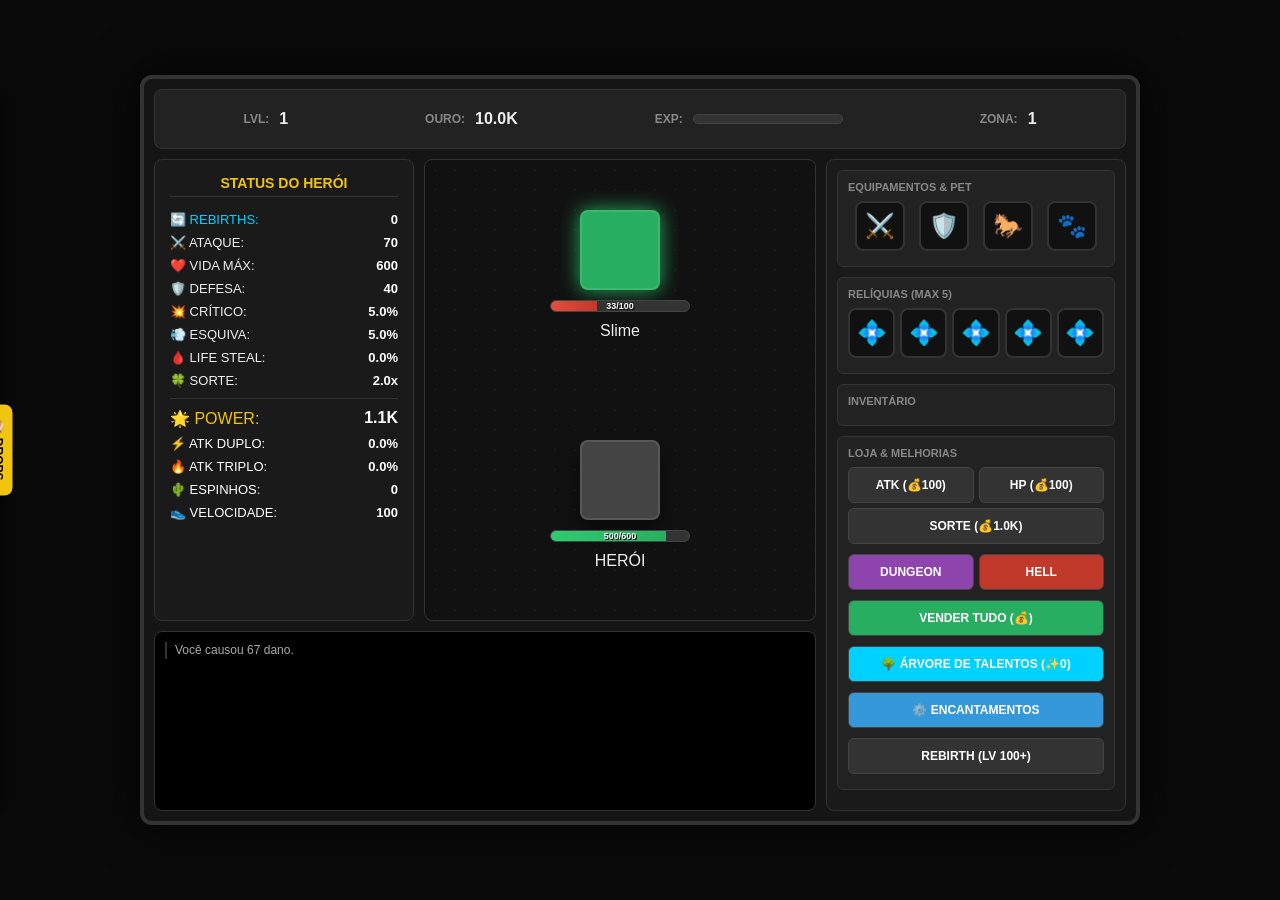
==== index.html @ 81c1ca40 "📁 Mover arquivos para raiz" ====
<!DOCTYPE html>
<html lang="pt-br">
<head>
    <meta charset="UTF-8">
    <meta name="viewport" content="width=device-width, initial-scale=1.0">
    <title>Bit Heroes Clone - HARDCORE & TALENTS</title>
    <link rel="stylesheet" href="style.css">
</head>
<body>
    <!-- SIDEBAR DE DROPS -->
    <div id="drop-sidebar" class="sidebar closed">
        <button id="toggle-sidebar" onclick="toggleSidebar()">📦 DROPS</button>
        <div id="sidebar-content">
            <h4 style="color:#f1c40f; margin-bottom:10px; text-align:center; border-bottom:1px solid #444; padding-bottom:5px;">CHANCES DE DROP</h4>
            <div id="drop-list" style="font-size: 11px; overflow-y: auto; max-height: 80vh;">Buscando inimigo...</div>
        </div>
    </div>

    <div id="game-container">
        <!-- BARRA SUPERIOR -->
        <div id="top-bar">
            <div class="stat-group">
                <span class="label">LVL:</span>
                <span id="player-level">1</span>
            </div>
            <div class="stat-group">
                <span class="label">OURO:</span>
                <span id="player-gold">0</span>
            </div>
            <div class="stat-group">
                <span class="label">EXP:</span>
                <div class="exp-bar-container">
                    <div id="player-exp-bar" class="exp-bar"></div>
                </div>
            </div>
            <div class="stat-group">
                <span class="label">ZONA:</span>
                <span id="zone-display">1</span>
            </div>
        </div>

        <!-- PAINEL ESQUERDO: STATUS TOTAIS -->
        <div id="left-panel">
            <h3>STATUS DO HERÓI</h3>
            <div id="stats-list">
                <div class="stat-row"><span>⚔️ ATAQUE:</span> <span id="stat-atk" class="val">0</span></div>
                <div class="stat-row"><span>❤️ VIDA MÁX:</span> <span id="stat-hp" class="val">0</span></div>
                <div class="stat-row"><span>🛡️ DEFESA:</span> <span id="stat-def" class="val">0</span></div>
                <div class="stat-row"><span>💥 CRÍTICO:</span> <span id="stat-crit" class="val">0%</span></div>
                <div class="stat-row"><span>💨 ESQUIVA:</span> <span id="stat-evade" class="val">0%</span></div>
                <div class="stat-row"><span>🩸 LIFE STEAL:</span> <span id="stat-lifesteal" class="val">0%</span></div>
                <div class="stat-row"><span>🍀 SORTE:</span> <span id="stat-luck" class="val">2.0x</span></div>
                <hr style="border:0; border-top:1px solid #333; margin:10px 0;">
                <div class="stat-row" style="color:#f1c40f; font-size:16px;"><span>🌟 POWER:</span> <span id="stat-pr" class="val">0</span></div>
            </div>
        </div>

        <!-- CENA DE BATALHA -->
        <div id="battle-scene">
            <div id="enemy-area" class="entity-area">
                <div id="enemy-sprite" class="sprite"></div>
                <div class="hp-bar-container">
                    <div id="enemy-hp-bar-inner" class="hp-bar"></div>
                    <span id="enemy-hp-text">0/0</span>
                </div>
                <span id="enemy-name">...</span>
            </div>

            <div id="player-area" class="entity-area">
                <div id="player-sprite" class="sprite"></div>
                <div class="hp-bar-container">
                    <div id="player-hp-bar-inner" class="hp-bar"></div>
                    <span id="player-hp-text">0/0</span>
                </div>
                <span id="player-name">HERÓI</span>
            </div>
        </div>

        <!-- PAINEL DIREITO: EQUIPAMENTOS E INVENTÁRIO -->
        <div id="right-panel">
            <div class="panel-section">
                <h3>EQUIPAMENTOS & PET</h3>
                <div class="equip-slots">
                    <div class="slot" id="slot-weapon" title="Arma">⚔️</div>
                    <div class="slot" id="slot-armor" title="Armadura">🛡️</div>
                    <div class="slot" id="slot-mount" title="Montaria">🐎</div>
                    <div class="slot" id="slot-pet" title="Pet">🐾</div>
                </div>
            </div>
            
            <div class="panel-section">
                <h3>RELÍQUIAS (MAX 5)</h3>
                <div id="relic-slots" class="equip-slots" style="justify-content: center; gap: 5px;">
                </div>
            </div>

            <div id="inventory-section" class="panel-section">
                <h3>INVENTÁRIO</h3>
                <div id="inventory-grid" class="grid"></div>
            </div>
            
            <div id="shop-section" class="panel-section">
                <h3>LOJA & MELHORIAS</h3>
                <div id="shop-container"></div>
            </div>
        </div>

        <!-- LOG DE BATALHA -->
        <div id="battle-log"></div>

        <!-- TOOLTIP -->
        <div id="tooltip" class="tooltip" style="display: none;"></div>
    </div>
    <script src="game.js"></script>
</body>
</html>
---- style.css ----
* { box-sizing: border-box; margin: 0; padding: 0; font-family: 'Segoe UI', Tahoma, Geneva, Verdana, sans-serif; }
body { background: #0a0a0a; color: #eee; display: flex; justify-content: center; align-items: center; min-height: 100vh; overflow: hidden; }

#game-container {
    width: 1000px; height: 750px; background: #151515; border: 4px solid #333; border-radius: 12px;
    display: grid; grid-template-areas: "top top top" "left battle right" "log log right";
    grid-template-columns: 260px 1fr 300px; grid-template-rows: 60px 1fr 180px; gap: 10px; padding: 10px; position: relative;
    box-shadow: 0 0 50px rgba(0,0,0,0.8);
}

/* BARRA SUPERIOR */
#top-bar { grid-area: top; background: #222; border-radius: 8px; display: flex; align-items: center; justify-content: space-around; padding: 0 20px; border: 1px solid #333; }
.stat-group { display: flex; align-items: center; gap: 10px; font-weight: bold; }
.label { color: #888; font-size: 12px; text-transform: uppercase; }
.exp-bar-container { width: 150px; height: 10px; background: #333; border-radius: 5px; overflow: hidden; border: 1px solid #444; }
.exp-bar { height: 100%; background: linear-gradient(90deg, #3498db, #2980b9); transition: width 0.3s; box-shadow: 0 0 10px rgba(52,152,219,0.5); }

/* PAINEL ESQUERDO */
#left-panel { grid-area: left; background: #1a1a1a; border-radius: 8px; padding: 15px; border: 1px solid #333; overflow-y: auto; }
#left-panel h3 { font-size: 14px; color: #f1c40f; text-align: center; margin-bottom: 15px; border-bottom: 1px solid #333; padding-bottom: 5px; }
.stat-row { display: flex; justify-content: space-between; margin-bottom: 8px; font-size: 13px; font-family: 'Courier New', Courier, monospace; }
.stat-row .val { font-weight: bold; color: #fff; }

/* CENA DE BATALHA */
#battle-scene { grid-area: battle; background: #111; border-radius: 8px; position: relative; display: flex; flex-direction: column; justify-content: space-around; align-items: center; border: 1px solid #333; overflow: hidden; background-image: radial-gradient(circle, #1a1a1a 1px, transparent 1px); background-size: 20px 20px; }
.entity-area { display: flex; flex-direction: column; align-items: center; gap: 10px; position: relative; transition: all 0.3s; }
.sprite { width: 80px; height: 80px; background: #444; border-radius: 8px; position: relative; box-shadow: 0 10px 20px rgba(0,0,0,0.5); transition: transform 0.2s, box-shadow 0.3s; border: 2px solid rgba(255,255,255,0.1); }
.mount-sprite { position: absolute; bottom: -10px; width: 100px; height: 40px; background: rgba(255,255,255,0.1); border-radius: 50%; filter: blur(5px); z-index: -1; }

/* ANIMAÇÕES DE BATALHA */
.attack-player { transform: translateY(-40px) scale(1.1); }
.attack-enemy { transform: translateY(40px) scale(1.1); }
.damage-flash { animation: flash 0.15s; }
@keyframes flash { 0% { filter: brightness(5); transform: translateX(-5px); } 50% { transform: translateX(5px); } 100% { filter: brightness(1); transform: translateX(0); } }

.hp-bar-container { width: 140px; height: 12px; background: #333; border-radius: 6px; border: 1px solid #444; position: relative; overflow: hidden; }
.hp-bar { height: 100%; background: linear-gradient(90deg, #e74c3c, #c0392b); transition: width 0.3s; }
#player-hp-bar-inner { background: linear-gradient(90deg, #2ecc71, #27ae60); }
.hp-bar-container span { position: absolute; width: 100%; text-align: center; font-size: 9px; font-weight: bold; top: 0; line-height: 10px; color: #fff; text-shadow: 1px 1px #000; }

/* PAINEL DIREITO */
#right-panel { grid-area: right; background: #1a1a1a; border-radius: 8px; padding: 10px; border: 1px solid #333; display: flex; flex-direction: column; gap: 10px; overflow-y: auto; }
.panel-section { background: #222; padding: 10px; border-radius: 6px; border: 1px solid #333; }
.panel-section h3 { font-size: 11px; color: #888; text-transform: uppercase; margin-bottom: 8px; }
.equip-slots { display: flex; justify-content: space-around; margin-bottom: 5px; }
.slot { width: 50px; height: 50px; background: #111; border: 2px solid #333; border-radius: 8px; display: flex; align-items: center; justify-content: center; font-size: 24px; cursor: pointer; transition: all 0.2s; position: relative; }
.slot:hover { border-color: #555; transform: scale(1.05); }

.grid { display: grid; grid-template-columns: repeat(4, 1fr); gap: 5px; max-height: 200px; overflow-y: auto; padding-right: 5px; }
.item-slot { width: 100%; aspect-ratio: 1; background: #111; border: 1px solid #333; border-radius: 4px; display: flex; align-items: center; justify-content: center; font-size: 20px; cursor: pointer; transition: all 0.2s; }
.item-slot:hover { transform: scale(1.1); z-index: 10; border-color: #666; }

/* LOG DE BATALHA */
#battle-log { grid-area: log; background: #000; border-radius: 8px; padding: 10px; border: 1px solid #333; font-family: 'Courier New', Courier, monospace; font-size: 12px; overflow-y: auto; color: #aaa; line-height: 1.4; }
#battle-log p { margin-bottom: 4px; border-left: 2px solid #333; padding-left: 8px; }

/* RARIDADES */
.common { border-color: #7f8c8d; box-shadow: inset 0 0 10px rgba(127,140,141,0.2); }
.uncommon { border-color: #2ecc71; box-shadow: inset 0 0 10px rgba(46,204,113,0.2); }
.rare { border-color: #3498db; box-shadow: inset 0 0 10px rgba(52,152,219,0.2); }
.epic { border-color: #9b59b6; box-shadow: inset 0 0 15px rgba(155,89,182,0.3); }
.legendary { border-color: #f1c40f; box-shadow: 0 0 10px rgba(241,196,15,0.4); animation: pulse-gold 2s infinite; }
.mythic { border-color: #e67e22; box-shadow: 0 0 15px rgba(230,126,34,0.5); }
.eternal { border-color: #fff; animation: rainbow-border 3s linear infinite; box-shadow: 0 0 20px rgba(255,255,255,0.5); }

@keyframes pulse-gold { 0% { box-shadow: 0 0 5px #f1c40f; } 50% { box-shadow: 0 0 20px #f1c40f; } 100% { box-shadow: 0 0 5px #f1c40f; } }
@keyframes rainbow-border {
    0% { border-color: #ff0000; box-shadow: 0 0 15px #ff0000; }
    20% { border-color: #ffcc00; box-shadow: 0 0 15px #ffcc00; }
    40% { border-color: #00ff00; box-shadow: 0 0 15px #00ff00; }
    60% { border-color: #00ffff; box-shadow: 0 0 15px #00ffff; }
    80% { border-color: #0000ff; box-shadow: 0 0 15px #0000ff; }
    100% { border-color: #ff00ff; box-shadow: 0 0 15px #ff00ff; }
}

/* TOOLTIP */
.tooltip { position: fixed; background: rgba(0,0,0,0.95); border: 2px solid #444; padding: 15px; border-radius: 10px; z-index: 3000; pointer-events: none; width: 220px; box-shadow: 0 10px 30px rgba(0,0,0,0.8); }
.tooltip-header { font-weight: bold; font-size: 16px; margin-bottom: 10px; text-align: center; border-bottom: 1px solid #333; padding-bottom: 5px; }
.tooltip-stat { display: flex; justify-content: space-between; font-size: 12px; margin-bottom: 4px; }
.stat-up { color: #2ecc71; font-weight: bold; }
.stat-down { color: #e74c3c; font-weight: bold; }

/* SIDEBAR */
.sidebar { position: fixed; top: 50%; left: 0; transform: translateY(-50%); width: 250px; height: 80vh; background: rgba(15, 15, 15, 0.98); border: 2px solid #f1c40f; border-left: none; border-radius: 0 12px 12px 0; z-index: 2000; transition: left 0.4s cubic-bezier(0.175, 0.885, 0.32, 1.275); padding: 20px; box-shadow: 5px 0 15px rgba(0,0,0,0.5); }
.sidebar.closed { left: -250px; }
#toggle-sidebar { position: absolute; right: -45px; top: 50%; transform: translateY(-50%) rotate(90deg); background: #f1c40f; color: #000; border: none; padding: 8px 15px; font-weight: bold; font-size: 12px; cursor: pointer; border-radius: 8px 8px 0 0; box-shadow: 2px -2px 5px rgba(0,0,0,0.3); white-space: nowrap; }

/* LOJA & BOTÕES */
.shop-btn { width: 100%; padding: 10px; background: #333; color: #fff; border: 1px solid #444; border-radius: 6px; cursor: pointer; font-size: 12px; font-weight: bold; transition: all 0.2s; margin-bottom: 5px; }
.shop-btn:hover { background: #444; border-color: #666; transform: translateY(-2px); }

/* SCROLLBAR */
::-webkit-scrollbar { width: 6px; }
::-webkit-scrollbar-track { background: #111; }
::-webkit-scrollbar-thumb { background: #333; border-radius: 3px; }
::-webkit-scrollbar-thumb:hover { background: #444; }
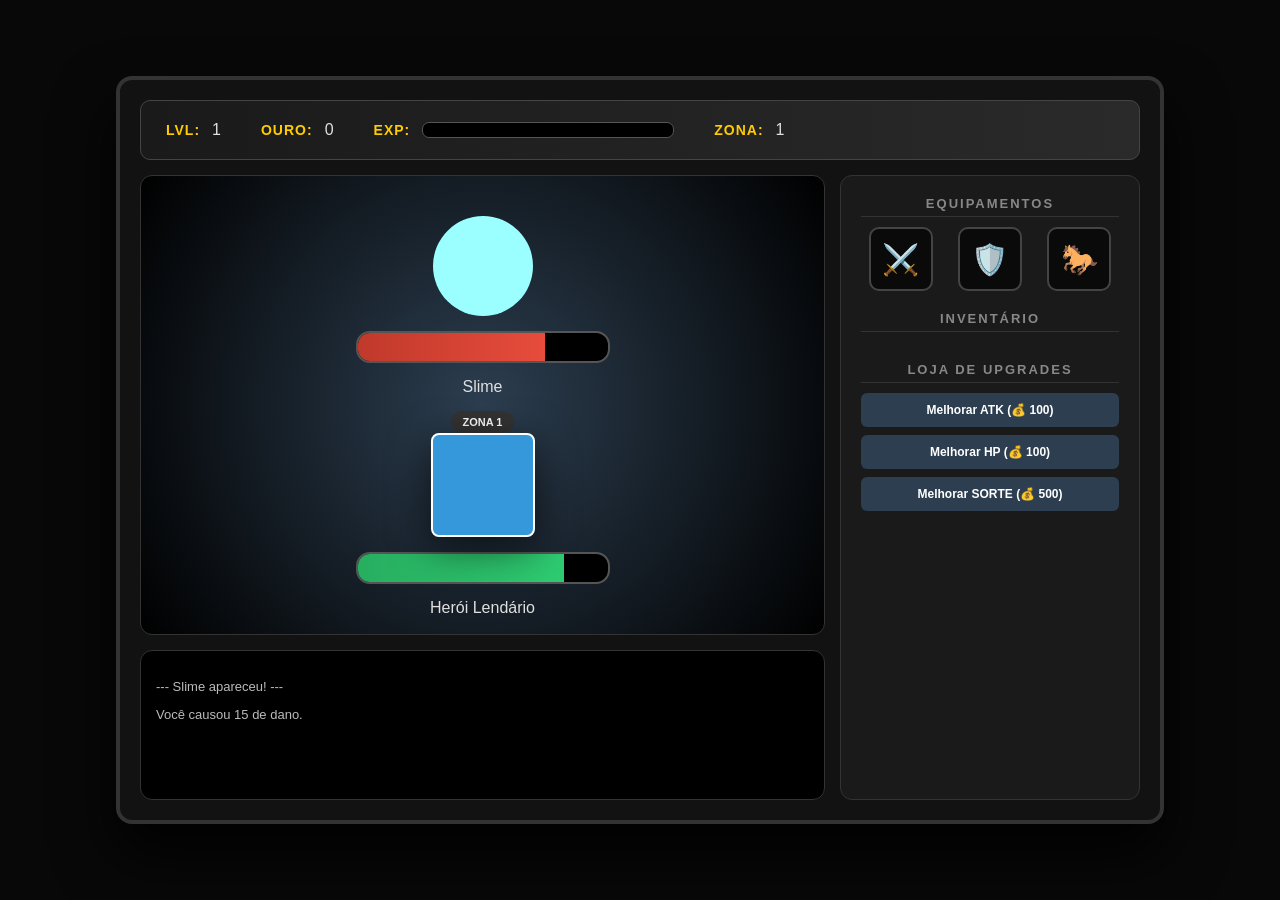
==== commit ef1d6a1a: "rollback: restaurando versão estável God Edition (100% funcional sem NaNs)" ====
--- a/index.html
+++ b/index.html
@@ -3,19 +3,10 @@
 <head>
     <meta charset="UTF-8">
     <meta name="viewport" content="width=device-width, initial-scale=1.0">
-    <title>Bit Heroes Clone - HARDCORE & TALENTS</title>
+    <title>Bit Heroes Clone - God Edition</title>
     <link rel="stylesheet" href="style.css">
 </head>
 <body>
-    <!-- SIDEBAR DE DROPS -->
-    <div id="drop-sidebar" class="sidebar closed">
-        <button id="toggle-sidebar" onclick="toggleSidebar()">📦 DROPS</button>
-        <div id="sidebar-content">
-            <h4 style="color:#f1c40f; margin-bottom:10px; text-align:center; border-bottom:1px solid #444; padding-bottom:5px;">CHANCES DE DROP</h4>
-            <div id="drop-list" style="font-size: 11px; overflow-y: auto; max-height: 80vh;">Buscando inimigo...</div>
-        </div>
-    </div>
-
     <div id="game-container">
         <!-- BARRA SUPERIOR -->
         <div id="top-bar">
@@ -39,22 +30,6 @@
             </div>
         </div>
 
-        <!-- PAINEL ESQUERDO: STATUS TOTAIS -->
-        <div id="left-panel">
-            <h3>STATUS DO HERÓI</h3>
-            <div id="stats-list">
-                <div class="stat-row"><span>⚔️ ATAQUE:</span> <span id="stat-atk" class="val">0</span></div>
-                <div class="stat-row"><span>❤️ VIDA MÁX:</span> <span id="stat-hp" class="val">0</span></div>
-                <div class="stat-row"><span>🛡️ DEFESA:</span> <span id="stat-def" class="val">0</span></div>
-                <div class="stat-row"><span>💥 CRÍTICO:</span> <span id="stat-crit" class="val">0%</span></div>
-                <div class="stat-row"><span>💨 ESQUIVA:</span> <span id="stat-evade" class="val">0%</span></div>
-                <div class="stat-row"><span>🩸 LIFE STEAL:</span> <span id="stat-lifesteal" class="val">0%</span></div>
-                <div class="stat-row"><span>🍀 SORTE:</span> <span id="stat-luck" class="val">2.0x</span></div>
-                <hr style="border:0; border-top:1px solid #333; margin:10px 0;">
-                <div class="stat-row" style="color:#f1c40f; font-size:16px;"><span>🌟 POWER:</span> <span id="stat-pr" class="val">0</span></div>
-            </div>
-        </div>
-
         <!-- CENA DE BATALHA -->
         <div id="battle-scene">
             <div id="enemy-area" class="entity-area">
@@ -63,52 +38,49 @@
                     <div id="enemy-hp-bar-inner" class="hp-bar"></div>
                     <span id="enemy-hp-text">0/0</span>
                 </div>
-                <span id="enemy-name">...</span>
+                <span id="enemy-name">Carregando...</span>
+                <span id="enemy-type" class="badge">ZONA 1</span>
             </div>
 
             <div id="player-area" class="entity-area">
+                <div id="mount-sprite" class="mount-sprite"></div>
                 <div id="player-sprite" class="sprite"></div>
                 <div class="hp-bar-container">
                     <div id="player-hp-bar-inner" class="hp-bar"></div>
                     <span id="player-hp-text">0/0</span>
                 </div>
-                <span id="player-name">HERÓI</span>
+                <span id="player-name">Herói Lendário</span>
             </div>
         </div>
 
-        <!-- PAINEL DIREITO: EQUIPAMENTOS E INVENTÁRIO -->
+        <!-- PAINEL DIREITO: EQUIPAMENTOS, MONTARIA E INVENTÁRIO -->
         <div id="right-panel">
             <div class="panel-section">
-                <h3>EQUIPAMENTOS & PET</h3>
+                <h3>EQUIPAMENTOS</h3>
                 <div class="equip-slots">
-                    <div class="slot" id="slot-weapon" title="Arma">⚔️</div>
-                    <div class="slot" id="slot-armor" title="Armadura">🛡️</div>
-                    <div class="slot" id="slot-mount" title="Montaria">🐎</div>
-                    <div class="slot" id="slot-pet" title="Pet">🐾</div>
+                    <div class="slot" id="slot-weapon" data-type="weapon">⚔️</div>
+                    <div class="slot" id="slot-armor" data-type="armor">🛡️</div>
+                    <div class="slot" id="slot-mount" data-type="mount">🐎</div>
                 </div>
             </div>
-            
             <div class="panel-section">
-                <h3>RELÍQUIAS (MAX 5)</h3>
-                <div id="relic-slots" class="equip-slots" style="justify-content: center; gap: 5px;">
-                </div>
-            </div>
-
-            <div id="inventory-section" class="panel-section">
                 <h3>INVENTÁRIO</h3>
                 <div id="inventory-grid" class="grid"></div>
             </div>
-            
-            <div id="shop-section" class="panel-section">
-                <h3>LOJA & MELHORIAS</h3>
-                <div id="shop-container"></div>
+            <div class="panel-section">
+                <h3>LOJA DE UPGRADES</h3>
+                <div id="shop-container">
+                    <button class="shop-btn" id="upgrade-atk">Melhorar ATK (💰 100)</button>
+                    <button class="shop-btn" id="upgrade-hp">Melhorar HP (💰 100)</button>
+                    <button class="shop-btn" id="upgrade-luck">Melhorar SORTE (💰 500)</button>
+                </div>
             </div>
         </div>
 
         <!-- LOG DE BATALHA -->
         <div id="battle-log"></div>
 
-        <!-- TOOLTIP -->
+        <!-- TOOLTIP DINÂMICO -->
         <div id="tooltip" class="tooltip" style="display: none;"></div>
     </div>
     <script src="game.js"></script>
--- a/style.css
+++ b/style.css
@@ -1,96 +1,278 @@
-* { box-sizing: border-box; margin: 0; padding: 0; font-family: 'Segoe UI', Tahoma, Geneva, Verdana, sans-serif; }
-body { background: #0a0a0a; color: #eee; display: flex; justify-content: center; align-items: center; min-height: 100vh; overflow: hidden; }
+body {
+    margin: 0;
+    padding: 0;
+    background-color: #080808;
+    color: #e0e0e0;
+    font-family: 'Segoe UI', Tahoma, Geneva, Verdana, sans-serif;
+    display: flex;
+    justify-content: center;
+    align-items: center;
+    height: 100vh;
+    overflow: hidden;
+}
 
 #game-container {
-    width: 1000px; height: 750px; background: #151515; border: 4px solid #333; border-radius: 12px;
-    display: grid; grid-template-areas: "top top top" "left battle right" "log log right";
-    grid-template-columns: 260px 1fr 300px; grid-template-rows: 60px 1fr 180px; gap: 10px; padding: 10px; position: relative;
-    box-shadow: 0 0 50px rgba(0,0,0,0.8);
+    width: 1000px;
+    height: 700px;
+    background-color: #121212;
+    border: 4px solid #333;
+    border-radius: 16px;
+    display: grid;
+    grid-template-columns: 1fr 300px;
+    grid-template-rows: 60px 1fr 150px;
+    gap: 15px;
+    padding: 20px;
+    box-shadow: 0 30px 60px rgba(0,0,0,0.9);
+    position: relative;
 }
 
 /* BARRA SUPERIOR */
-#top-bar { grid-area: top; background: #222; border-radius: 8px; display: flex; align-items: center; justify-content: space-around; padding: 0 20px; border: 1px solid #333; }
-.stat-group { display: flex; align-items: center; gap: 10px; font-weight: bold; }
-.label { color: #888; font-size: 12px; text-transform: uppercase; }
-.exp-bar-container { width: 150px; height: 10px; background: #333; border-radius: 5px; overflow: hidden; border: 1px solid #444; }
-.exp-bar { height: 100%; background: linear-gradient(90deg, #3498db, #2980b9); transition: width 0.3s; box-shadow: 0 0 10px rgba(52,152,219,0.5); }
-
-/* PAINEL ESQUERDO */
-#left-panel { grid-area: left; background: #1a1a1a; border-radius: 8px; padding: 15px; border: 1px solid #333; overflow-y: auto; }
-#left-panel h3 { font-size: 14px; color: #f1c40f; text-align: center; margin-bottom: 15px; border-bottom: 1px solid #333; padding-bottom: 5px; }
-.stat-row { display: flex; justify-content: space-between; margin-bottom: 8px; font-size: 13px; font-family: 'Courier New', Courier, monospace; }
-.stat-row .val { font-weight: bold; color: #fff; }
+#top-bar {
+    grid-column: 1 / span 2;
+    background: linear-gradient(90deg, #1a1a1a, #2a2a2a);
+    border-radius: 10px;
+    display: flex;
+    align-items: center;
+    padding: 0 25px;
+    gap: 40px;
+    border: 1px solid #444;
+}
+
+.stat-group { display: flex; align-items: center; gap: 12px; }
+.label { font-weight: bold; color: #ffcc00; font-size: 14px; text-transform: uppercase; letter-spacing: 1px; }
+
+.exp-bar-container {
+    width: 250px;
+    height: 14px;
+    background-color: #000;
+    border-radius: 7px;
+    overflow: hidden;
+    border: 1px solid #555;
+}
+
+.exp-bar {
+    width: 0%;
+    height: 100%;
+    background: linear-gradient(90deg, #3498db, #2980b9);
+    transition: width 0.5s cubic-bezier(0.4, 0, 0.2, 1);
+}
 
 /* CENA DE BATALHA */
-#battle-scene { grid-area: battle; background: #111; border-radius: 8px; position: relative; display: flex; flex-direction: column; justify-content: space-around; align-items: center; border: 1px solid #333; overflow: hidden; background-image: radial-gradient(circle, #1a1a1a 1px, transparent 1px); background-size: 20px 20px; }
-.entity-area { display: flex; flex-direction: column; align-items: center; gap: 10px; position: relative; transition: all 0.3s; }
-.sprite { width: 80px; height: 80px; background: #444; border-radius: 8px; position: relative; box-shadow: 0 10px 20px rgba(0,0,0,0.5); transition: transform 0.2s, box-shadow 0.3s; border: 2px solid rgba(255,255,255,0.1); }
-.mount-sprite { position: absolute; bottom: -10px; width: 100px; height: 40px; background: rgba(255,255,255,0.1); border-radius: 50%; filter: blur(5px); z-index: -1; }
-
-/* ANIMAÇÕES DE BATALHA */
-.attack-player { transform: translateY(-40px) scale(1.1); }
-.attack-enemy { transform: translateY(40px) scale(1.1); }
-.damage-flash { animation: flash 0.15s; }
-@keyframes flash { 0% { filter: brightness(5); transform: translateX(-5px); } 50% { transform: translateX(5px); } 100% { filter: brightness(1); transform: translateX(0); } }
-
-.hp-bar-container { width: 140px; height: 12px; background: #333; border-radius: 6px; border: 1px solid #444; position: relative; overflow: hidden; }
-.hp-bar { height: 100%; background: linear-gradient(90deg, #e74c3c, #c0392b); transition: width 0.3s; }
-#player-hp-bar-inner { background: linear-gradient(90deg, #2ecc71, #27ae60); }
-.hp-bar-container span { position: absolute; width: 100%; text-align: center; font-size: 9px; font-weight: bold; top: 0; line-height: 10px; color: #fff; text-shadow: 1px 1px #000; }
+#battle-scene {
+    grid-column: 1;
+    grid-row: 2;
+    background: radial-gradient(circle, #2c3e50 0%, #000 100%);
+    border-radius: 12px;
+    display: flex;
+    flex-direction: column;
+    justify-content: space-around;
+    padding: 40px;
+    border: 1px solid #333;
+    position: relative;
+    overflow: hidden;
+}
+
+.entity-area { display: flex; flex-direction: column; align-items: center; gap: 15px; position: relative; }
+
+.sprite {
+    width: 100px;
+    height: 100px;
+    background-size: contain;
+    background-repeat: no-repeat;
+    background-position: center;
+    image-rendering: pixelated;
+    transition: transform 0.2s cubic-bezier(0.175, 0.885, 0.32, 1.275);
+    filter: drop-shadow(0 10px 20px rgba(0,0,0,0.6));
+    z-index: 5;
+}
+
+.mount-sprite {
+    position: absolute;
+    width: 130px;
+    height: 130px;
+    bottom: 30px;
+    background-size: contain;
+    background-repeat: no-repeat;
+    background-position: center;
+    image-rendering: pixelated;
+    opacity: 0.8;
+    z-index: 2;
+}
+
+#enemy-sprite { background-color: #e74c3c; border-radius: 50%; }
+#player-sprite { background-color: #3498db; border-radius: 8px; border: 2px solid #fff; }
+
+.hp-bar-container {
+    width: 250px;
+    height: 28px;
+    background-color: #000;
+    border: 2px solid #555;
+    border-radius: 14px;
+    position: relative;
+    overflow: hidden;
+}
+
+.hp-bar {
+    width: 100%;
+    height: 100%;
+    background: linear-gradient(90deg, #c0392b, #e74c3c);
+    transition: width 0.4s ease;
+}
+
+#player-hp-bar-inner { background: linear-gradient(90deg, #27ae60, #2ecc71); }
+
+#enemy-hp-text, #player-hp-text {
+    position: absolute;
+    width: 100%;
+    text-align: center;
+    font-size: 12px;
+    line-height: 28px;
+    font-weight: bold;
+    color: white;
+    text-shadow: 1px 1px 2px #000;
+    z-index: 10;
+}
+
+.badge {
+    padding: 5px 12px;
+    font-size: 11px;
+    font-weight: 800;
+    border-radius: 20px;
+    background: #333;
+    color: #fff;
+    text-transform: uppercase;
+}
+
+.badge.boss { background: #e74c3c; box-shadow: 0 0 15px #e74c3c; }
 
 /* PAINEL DIREITO */
-#right-panel { grid-area: right; background: #1a1a1a; border-radius: 8px; padding: 10px; border: 1px solid #333; display: flex; flex-direction: column; gap: 10px; overflow-y: auto; }
-.panel-section { background: #222; padding: 10px; border-radius: 6px; border: 1px solid #333; }
-.panel-section h3 { font-size: 11px; color: #888; text-transform: uppercase; margin-bottom: 8px; }
-.equip-slots { display: flex; justify-content: space-around; margin-bottom: 5px; }
-.slot { width: 50px; height: 50px; background: #111; border: 2px solid #333; border-radius: 8px; display: flex; align-items: center; justify-content: center; font-size: 24px; cursor: pointer; transition: all 0.2s; position: relative; }
-.slot:hover { border-color: #555; transform: scale(1.05); }
-
-.grid { display: grid; grid-template-columns: repeat(4, 1fr); gap: 5px; max-height: 200px; overflow-y: auto; padding-right: 5px; }
-.item-slot { width: 100%; aspect-ratio: 1; background: #111; border: 1px solid #333; border-radius: 4px; display: flex; align-items: center; justify-content: center; font-size: 20px; cursor: pointer; transition: all 0.2s; }
-.item-slot:hover { transform: scale(1.1); z-index: 10; border-color: #666; }
+#right-panel {
+    grid-column: 2;
+    grid-row: 2 / span 2;
+    background-color: #1a1a1a;
+    border-radius: 12px;
+    padding: 20px;
+    border: 1px solid #333;
+    display: flex;
+    flex-direction: column;
+    gap: 20px;
+}
+
+.panel-section h3 {
+    font-size: 13px;
+    margin: 0 0 10px 0;
+    text-align: center;
+    color: #888;
+    letter-spacing: 2px;
+    border-bottom: 1px solid #333;
+    padding-bottom: 5px;
+}
+
+.equip-slots { display: flex; justify-content: space-around; gap: 10px; }
+
+.slot {
+    width: 60px;
+    height: 60px;
+    background-color: #0a0a0a;
+    border: 2px solid #444;
+    border-radius: 10px;
+    display: flex;
+    justify-content: center;
+    align-items: center;
+    font-size: 30px;
+    cursor: pointer;
+    transition: all 0.2s;
+}
+
+.slot:hover { border-color: #fff; transform: translateY(-3px); }
+
+.grid {
+    display: grid;
+    grid-template-columns: repeat(4, 1fr);
+    gap: 8px;
+    max-height: 200px;
+    overflow-y: auto;
+}
+
+.item-slot {
+    aspect-ratio: 1;
+    background-color: #111;
+    border: 2px solid #333;
+    border-radius: 8px;
+    display: flex;
+    justify-content: center;
+    align-items: center;
+    font-size: 24px;
+    cursor: pointer;
+    transition: transform 0.1s;
+}
+
+.item-slot:hover { transform: scale(1.1); z-index: 10; }
+
+/* LOJA */
+#shop-container { display: flex; flex-direction: column; gap: 8px; }
+.shop-btn {
+    background-color: #2c3e50;
+    color: #fff;
+    border: none;
+    padding: 10px;
+    border-radius: 6px;
+    cursor: pointer;
+    font-size: 12px;
+    font-weight: bold;
+    transition: background 0.2s;
+}
+.shop-btn:hover { background-color: #34495e; }
 
 /* LOG DE BATALHA */
-#battle-log { grid-area: log; background: #000; border-radius: 8px; padding: 10px; border: 1px solid #333; font-family: 'Courier New', Courier, monospace; font-size: 12px; overflow-y: auto; color: #aaa; line-height: 1.4; }
-#battle-log p { margin-bottom: 4px; border-left: 2px solid #333; padding-left: 8px; }
-
-/* RARIDADES */
-.common { border-color: #7f8c8d; box-shadow: inset 0 0 10px rgba(127,140,141,0.2); }
-.uncommon { border-color: #2ecc71; box-shadow: inset 0 0 10px rgba(46,204,113,0.2); }
-.rare { border-color: #3498db; box-shadow: inset 0 0 10px rgba(52,152,219,0.2); }
-.epic { border-color: #9b59b6; box-shadow: inset 0 0 15px rgba(155,89,182,0.3); }
-.legendary { border-color: #f1c40f; box-shadow: 0 0 10px rgba(241,196,15,0.4); animation: pulse-gold 2s infinite; }
-.mythic { border-color: #e67e22; box-shadow: 0 0 15px rgba(230,126,34,0.5); }
-.eternal { border-color: #fff; animation: rainbow-border 3s linear infinite; box-shadow: 0 0 20px rgba(255,255,255,0.5); }
-
-@keyframes pulse-gold { 0% { box-shadow: 0 0 5px #f1c40f; } 50% { box-shadow: 0 0 20px #f1c40f; } 100% { box-shadow: 0 0 5px #f1c40f; } }
-@keyframes rainbow-border {
-    0% { border-color: #ff0000; box-shadow: 0 0 15px #ff0000; }
-    20% { border-color: #ffcc00; box-shadow: 0 0 15px #ffcc00; }
-    40% { border-color: #00ff00; box-shadow: 0 0 15px #00ff00; }
-    60% { border-color: #00ffff; box-shadow: 0 0 15px #00ffff; }
-    80% { border-color: #0000ff; box-shadow: 0 0 15px #0000ff; }
-    100% { border-color: #ff00ff; box-shadow: 0 0 15px #ff00ff; }
+#battle-log {
+    grid-column: 1;
+    grid-row: 3;
+    background-color: #000;
+    border-radius: 12px;
+    padding: 15px;
+    overflow-y: auto;
+    font-size: 13px;
+    border: 1px solid #333;
+    color: #bbb;
 }
 
 /* TOOLTIP */
-.tooltip { position: fixed; background: rgba(0,0,0,0.95); border: 2px solid #444; padding: 15px; border-radius: 10px; z-index: 3000; pointer-events: none; width: 220px; box-shadow: 0 10px 30px rgba(0,0,0,0.8); }
-.tooltip-header { font-weight: bold; font-size: 16px; margin-bottom: 10px; text-align: center; border-bottom: 1px solid #333; padding-bottom: 5px; }
-.tooltip-stat { display: flex; justify-content: space-between; font-size: 12px; margin-bottom: 4px; }
-.stat-up { color: #2ecc71; font-weight: bold; }
-.stat-down { color: #e74c3c; font-weight: bold; }
-
-/* SIDEBAR */
-.sidebar { position: fixed; top: 50%; left: 0; transform: translateY(-50%); width: 250px; height: 80vh; background: rgba(15, 15, 15, 0.98); border: 2px solid #f1c40f; border-left: none; border-radius: 0 12px 12px 0; z-index: 2000; transition: left 0.4s cubic-bezier(0.175, 0.885, 0.32, 1.275); padding: 20px; box-shadow: 5px 0 15px rgba(0,0,0,0.5); }
-.sidebar.closed { left: -250px; }
-#toggle-sidebar { position: absolute; right: -45px; top: 50%; transform: translateY(-50%) rotate(90deg); background: #f1c40f; color: #000; border: none; padding: 8px 15px; font-weight: bold; font-size: 12px; cursor: pointer; border-radius: 8px 8px 0 0; box-shadow: 2px -2px 5px rgba(0,0,0,0.3); white-space: nowrap; }
-
-/* LOJA & BOTÕES */
-.shop-btn { width: 100%; padding: 10px; background: #333; color: #fff; border: 1px solid #444; border-radius: 6px; cursor: pointer; font-size: 12px; font-weight: bold; transition: all 0.2s; margin-bottom: 5px; }
-.shop-btn:hover { background: #444; border-color: #666; transform: translateY(-2px); }
-
-/* SCROLLBAR */
-::-webkit-scrollbar { width: 6px; }
-::-webkit-scrollbar-track { background: #111; }
-::-webkit-scrollbar-thumb { background: #333; border-radius: 3px; }
-::-webkit-scrollbar-thumb:hover { background: #444; }
+.tooltip {
+    position: absolute;
+    background: rgba(0, 0, 0, 0.95);
+    border: 2px solid #fff;
+    padding: 15px;
+    border-radius: 10px;
+    z-index: 1000;
+    pointer-events: none;
+    width: 220px;
+    box-shadow: 0 10px 30px rgba(0,0,0,0.8);
+}
+
+.tooltip-header { font-weight: bold; font-size: 16px; margin-bottom: 8px; border-bottom: 1px solid #444; padding-bottom: 5px; }
+.tooltip-stat { font-size: 13px; margin: 3px 0; display: flex; justify-content: space-between; }
+.stat-up { color: #2ecc71; }
+.stat-down { color: #e74c3c; }
+
+/* 10 RARIDADES */
+.common { border-color: #7f8c8d !important; }
+.uncommon { border-color: #2ecc71 !important; }
+.rare { border-color: #3498db !important; }
+.epic { border-color: #9b59b6 !important; }
+.legendary { border-color: #f1c40f !important; box-shadow: 0 0 15px #f1c40f; }
+.mythic { border-color: #e67e22 !important; box-shadow: 0 0 15px #e67e22; animation: pulse 1.5s infinite; }
+.celestial { border-color: #1abc9c !important; box-shadow: 0 0 20px #1abc9c; }
+.void { border-color: #000 !important; border: 2px solid #444 !important; box-shadow: 0 0 20px #8e44ad; }
+.ancient { border-color: #c0392b !important; box-shadow: 0 0 25px #c0392b; }
+.godly { border-color: #fff !important; box-shadow: 0 0 30px #fff; animation: godly-glow 2s infinite; }
+
+@keyframes pulse { 0% { opacity: 0.8; } 50% { opacity: 1; } 100% { opacity: 0.8; } }
+@keyframes godly-glow { 0% { box-shadow: 0 0 20px #fff; } 50% { box-shadow: 0 0 40px #ffcc00; } 100% { box-shadow: 0 0 20px #fff; } }
+
+/* ANIMAÇÕES */
+.attack-player { transform: translateY(-40px) scale(1.15); }
+.attack-enemy { transform: translateY(40px) scale(1.15); }
+.damage-flash { animation: flash 0.1s 3; filter: brightness(4); }
+
+@keyframes flash { 0% { opacity: 1; } 50% { opacity: 0.3; } 100% { opacity: 1; } }
